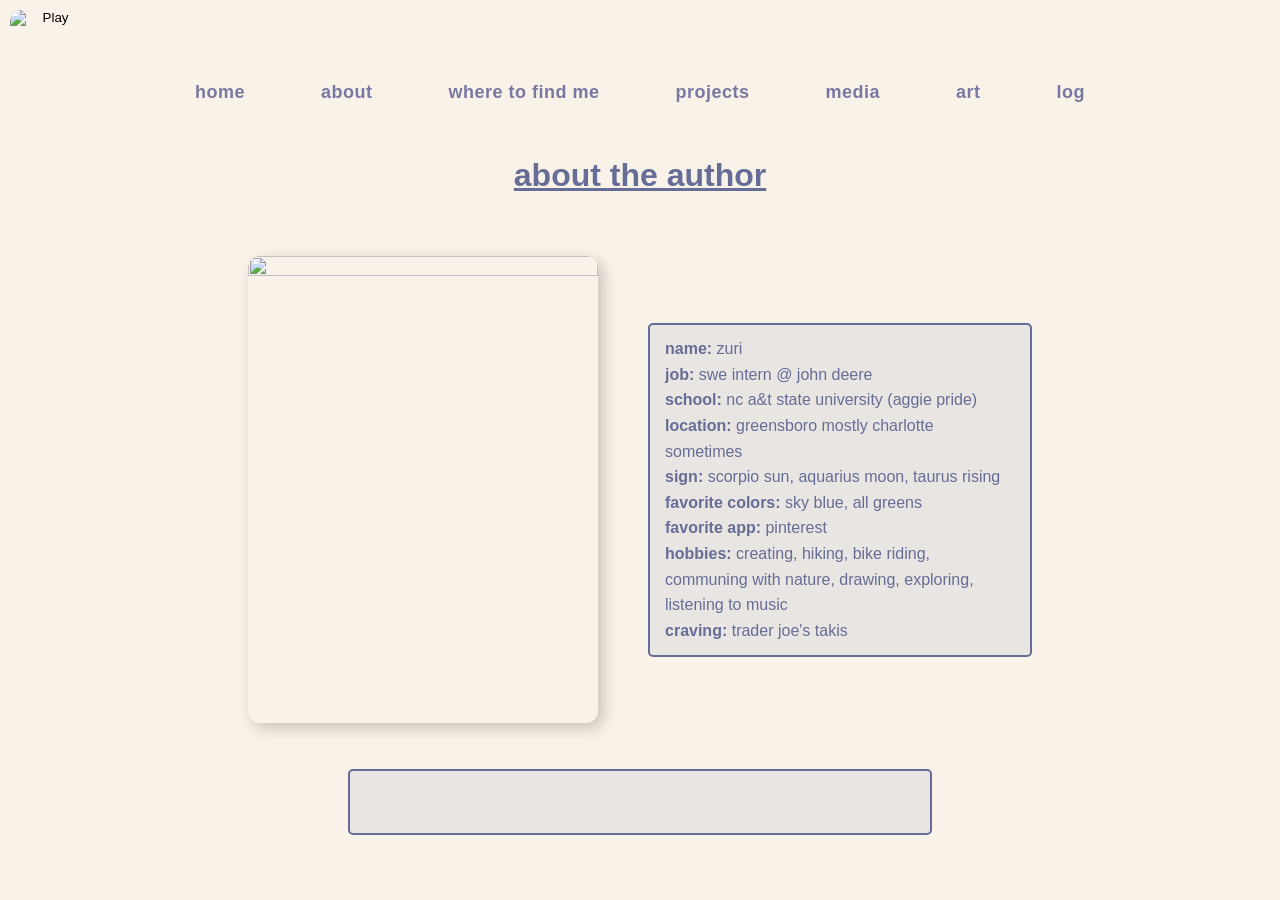
==== about.html @ 428c48ad "log 9.15.26" ====
<!DOCTYPE html>
<html lang="en-US">
<head>
    <meta charset="UTF-8">
    <meta name="viewport" content="width=device-width, initial-scale=1.0">
    <meta name="view-transition" content="same-origin">
    <link rel="stylesheet" href="styles.css">
    <link rel="icon" type="image/png" href="assets/favicon.ico">
    <link rel="stylesheet" href="mediaqueries.css">
</head>
    <header>
        <title>
            about
        </title>
        <nav id="desktop-nav">
            <ul class="nav-links">
                <li><a href="index.html">home</a></li>
                <li><a href="about.html">about</a></li>
                <li><a href="contact.html">where to find me</a></li>
                <li><a href="projects.html">projects</a></li>
                <li><a href="media.html">media</a></li>
                <li><a href="art.html">art</a></li>
                <li><a href="log.html">log</a></li>
            </ul>
        </nav> 
        <nav id="hamburger-nav">
            <div class="hamburger-menu">
                <div class="hamburger-icon" onclick="toggleMenu()">
                    <span></span>
                    <span></span>
                    <span></span>
                </div>
                <div class="menu-links">
                    <ul>
                        <li><a href="index.html" onclick="toggleMenu()">home</a></li>
                        <li><a href="contact.html" onclick="toggleMenu()">contact</a></li>
                        <li><a href="projects.html" onclick="toggleMenu()">projects</a></li>
                        <li><a href="media.html" onclick="toggleMenu()">media</a></li>
                        <li><a href="art.html" onclick="toggleMenu()">art</a></li>
                        <li><a href="log.html" onclick="toggleMenu()">log</a></li>
                    </ul>
                </div>
            </div>
        </nav>
    </header>   
    <body>

        <div> 
            <style>
            h1 {
                border-radius: 12px;
                text-align: center;
                width: 450px;
                height: 65px;
                margin: auto;
                text-decoration: underline;
                }
            </style>
            <div class="music-player">
                <audio id="music" autoplay muted loop>
                    <source src="assets/songs/undercontrol.flac" type = "audio/flac">
                </audio>
                <button id="play-pause" onclick="toggleMusic()">
                    <img can-move id="play-icon" src="assets/voldown.png" alt="Play">
                </button>
            </div>
            <br>
            <h1> about the author </h1>
            <div class="parent">
                    <p> 
                        <img src="assets/self.JPG" width="1440" height="1920" alt="" class="img-style"> 
                    </p>
                <div class="favorites-paragraph">
                    <p>
                    <strong>name:</strong> zuri
                    <br>
                    <strong>job:</strong> swe intern @ john deere
                    <br>
                    <strong>school:</strong> nc a&t state university (aggie pride)
                    <br>
                    <strong>location:</strong> greensboro mostly charlotte sometimes
                    <br>
                    <strong>sign:</strong> scorpio sun, aquarius moon, taurus rising
                    <br>
                    <strong>favorite colors:</strong> sky blue, all greens
                    <br>
                    <strong>favorite app:</strong> pinterest
                    <br>
                    <strong>hobbies:</strong> creating, hiking, bike riding, communing with nature, drawing, exploring, listening to music
                    <br>
                    <strong>craving:</strong> trader joe's takis
                    </p>  
                </div>
            </div>
            <div class="about-paragraph">
                <p>
                    <strong>hey im zuri!</strong> this is my website or portfolio whatever you want to call it. i've always been a creative at heart, and 
                    this is a great way to bridge the gap between my hobbies and also to explore coding as an art form. there's a little bit of 
                    everything here, but of course new features/things are always being added so it will grow as i do. 
                    this site is supposed to serve as a hub for all of my projects, coding and otherwise. enjoy!
                </p>
            </div>
        </div>    
        <script src="script.js"></script>
        <script type="module">
            import { playhtml } from "https://unpkg.com/playhtml";
            playhtml.init();
        </script>
        <script>
            const text = document.querySelector('.about-paragraph p')
            const fullText = text.textContent
            text.textContent = ''

            let i = 0
            const type = () => {
            if (i < fullText.length) {
                text.textContent += fullText[i]
                i++
                setTimeout(type, 30 + Math.random() * 60)
            }
            }
            type()
        </script>
    </body>
</html>
---- styles.css ----
/*general styling*/
/*
h1 {
    border: 3px solid  #307848;
    border-radius: 12px;
    text-align: center;
    width: 450px;
    height: 65px;
    margin: auto;
    background-image: linear-gradient(#307848, #6bbd6f);
}
*/

h2{
    font-size: 24px;
    text-align:center;
    color:#666D96;

}

h3{
    font-size: 20px;
    text-align:center;
    color:#666D96;

}

h4{
    font-size: 16px;
    text-align:center;
    color:#666D96;

}

body {
    font-family:'Segoe UI', Tahoma, Verdana, sans-serif ;
    font-size: 16px;
    line-height: 1.6;
    margin: 40px;
    padding: 20px;
    background-color:#F9F2E8;
    color: #666D96;
    text-align: center;
    list-style: circle;
    
}


strong{
    font-family:sans-serif;
    text-align: center;
    font-size: 16px;
    color:#666D96;
}

small{
    font-style: italic;
}


/*socials for contact page*/
 p a{
    display:block; 
    text-decoration:double;
    color:#666D96;
    font-weight: bold;
    padding: 5px;
    transition: color 0.3s ease;
    border-radius: 5px;
    margin: 5px;
    align-items: center;
    gap: 8px;
    font-size: 35px;

}

p a:hover{
    color: #3d4367;

}



/*nav bar*/
nav{
    display: flex;
    padding: 10px 0;
    text-align: center;
    position: sticky;
    justify-content: center;
    
    
}


nav ul{
    list-style: none;
    margin: 0;
    padding: 0;
    display: flex;
    flex-wrap: wrap;
    
}

nav ul li{
    display: inline;
    text-decoration: dotted;
    padding: 0 10px;
    letter-spacing: 0.5px;
    font-size: 20px;
    font-weight: 600;
    
}


nav ul li a{
    color: #7878A2;
    text-decoration: none;
    font-size: 18px;
    padding:8px 12px;
    transition: 0.3s;
    display: inline-block;
}

nav ul li a:hover{
    text-decoration: underline;
    color: #3d4367;
    border-radius: 12px;
}

/*misellanious*/ 


section {
    padding:20px;
    text-align: center;

}

img {
    width: 35%;
    height: 25%;
    border-radius: 12px;
    max-width: 500px;
    object-fit:cover;
    
    
}

iframe{
    width: 50%;
    height: 500px;
    border-radius: 12px;
    margin: 0px;
    box-shadow: 5px 5px 15px rgba(0, 0, 0, 0.2);
}

hr{
    border-style: solid;
    color: #666D96;
}

.nav-divider {
  width: 100%;
  height: 12px;
  margin: 1rem 0;
  opacity: 0.6;
}


/*classes*/

/*image style for about page*/
.img-style {
    width: 350px; /* Adjust based on actual image size */
    height: auto; /* Maintains aspect ratio */
    border-radius: 12px;
    box-shadow: 5px 5px 15px rgba(0, 0, 0, 0.2);
    object-fit: cover;

   
}



/*about me page*/
.favorites-paragraph{

    background-color: #E8E5E2;
    border: 2px solid #666D96;
    text-align: left;
    padding: 15px;
    border-radius: 5px;
    width: 350px; /* Make both sections the same width */
    height: 300px; /* Adjusts height dynamically */
    font-size: 16px;
    display: flex;
    flex-direction: column;
    justify-content: center;


}

.about-paragraph{
    width: 550px;
    height: auto;
    font-size: 16px;
    background-color: #E8E5E2;
    border: 2px solid #666D96;
    text-align: center;
    padding: 15px;
    border-radius: 5px;
    justify-content: center;
    margin: 0 auto;
    display: flex;


}

.parent{
    display: flex;
    justify-content: center;
    align-items: center; /* Centers items vertically */
    gap: 50px;
    flex-wrap: wrap; /* Ensures it adapts on smaller screens */
    margin: 25px 30px 30px 30px; 
    
}



.reg-paragraph{
    text-align: left;
    font-size: 12;
    font-weight:lighter;
    display:list-item;
}

.name-img{
    width: 35%;
    height: 25%;
    border-radius: 12px;
    max-width: 500px;
    object-fit: cover;
}

.name-img:hover{
    transform: scale(1.2);
    transition: 0.5s ease-in-out;

}


/*box at the top class*/
.myDiv {
    background-image: linear-gradient(#7f7068, #B6AD90);    
    text-align: center;
    font-size: 30px;
    padding:12px 12px;
    border-radius: 10px;
    /*display:list-item;*/
  }

.home-grid{
    display: grid;
    grid-template-columns: repeat(6, 1fr)                                                                                                                                                                                                                                                                                                                                                                                                                                                                             ;
    gap: 8px;
    padding: 10px;
}

.home-img{
    width: 50%;
    height: auto;
    align-items: center;
}

.home-img:hover{
    transform: scale(1.2);
    transition: 0.3s ease-in-out;
}


.welcome-img{
    width: 150%;
    height: auto;
}


.contact-wrapper {
    display: flex;
    flex-direction: row;
    justify-content: center;
    align-items: flex-start;
    gap: 50px;
    margin: 35px auto;
    max-width: 600px;
    width: fit-content;
}

.contact-container {
    width: 250px;
    height: auto;
    margin: 0;                          /* was 35px auto */
    padding: 20px;
    background: #E8E5E2;
    border-radius: 15px;
    box-shadow: 7px 7px 25px rgba(0, 0, 0, 0.1);
}

.form-container {
    width: 250px;
    padding: 20px;
    background: #E8E5E2;
    border-radius: 15px;
    box-shadow: 7px 7px 25px rgba(0, 0, 0, 0.1);
}

.form-container form {
    display: flex;
    flex-direction: column;
    gap: 10px;
}

.form-container input,
.form-container textarea {
    color: #7878A2;
    width: 100%;
    padding: 8px 10px;
    border: none;
    border-radius: 8px;
    background: #f5f3f1;
    font-family: inherit;
    font-size: 0.85rem;
    box-sizing: border-box;
    outline: none;
}

.form-container button {
    align-self: center;
    padding: 3px 10px;
    color: #3d4367;
    border: none;
    background-color:#E8E5E2;
    font-family: inherit;
    font-size: 1 rem;
    cursor: pointer;
    box-shadow: none;
}

.form-container button:hover {
    text-decoration: underline;
}

/* burger menu */

#hamburger-nav{
    display: none;

}

.hamburger-menu{
    position: fixed;
    display: inline-block;
    top: 20px;
    right: 20px;
    margin: auto;
    z-index: 1000;
    transform: translateZ(0);
    
    

}

.hamburger-icon{
    display: flex;
    justify-content: flex-end;
    flex-direction: column;
    justify-content: space-between;
    height: 24px;
    width: 30px;
    cursor: pointer;

    
}

.hamburger-icon span{
    width: 100%;
    height: 2px;
    background-color: #7878A2;
    transition: all 0.3 ease-in-out;
    
}

.menu-links{
    position: fixed;
    top: 100%;
    right: 0;
    background-color: #FAF2E9;
    width: fit-content;
    max-height: 0;
    overflow: hidden;
    transition: all 0.3s ease-in-out;

}

.menu-links a{
    display: block;
    padding: 10px;
    text-align: center;
    font-size: 1.5 rem;
    color: #7878A2;
    text-decoration: none;
    transition: all 0.3 ease-in-out;
    
}

.menu-links li{
    list-style: none;
}

.menu-links.open{
    max-height: 300px;
    

}

.hamburger-icon.open span:first-child{
    transform: rotate(45deg) translate(10px, 5px);
}

.hamburger-icon.open span:nth-child(2){
    opacity: 0;
}
.hamburger-icon.open span:last-child{
    transform: rotate(-45deg) translate(10px, -5px);
}


.hamburger-icon span:first-child{
    transform: none;
}
.hamburger-icon span:first-child{
    opacity: 1;
}
.hamburger-icon span:first-child{
    transform: none;
}

.nav-links{
    display: flex;
    gap: 2rem;
    list-style: none;
    font-size: 1.5rem;
}

/*project page*/


.filter-bar {
    display: flex;
    gap: 8px;
    margin-bottom: 1.5rem;
    flex-wrap: wrap;
    justify-content: center;
}

.filter-btn {
    font-family: 'DM Mono', monospace;
    font-size: 12px;
    padding: 5px 14px;
    border-radius: 20px;
    border: 0.5px solid #b0adc8;
    background: transparent;
    color: #6b6894;
    cursor: pointer;
    transition: all 0.2s;
    letter-spacing: 0.03em;
    width: 75px;
    height: 40px;
}
.filter-btn:hover {
    background: #e8e4f5;
    color: #3d3a6b;
}
.filter-btn.active {
    background: #4a4478;
    color: #e8e4f8;
    border-color: #4a4478;
}
 
.cards-grid {
    display: grid;
    grid-template-columns: repeat(auto-fill, minmax(240px, 1fr));
    gap: 16px;
}
 
.card-wrap {
    perspective: 900px;
    height: 220px;
}

.card-wrap.hidden {
    display: none;
}
 
.card-inner {
    width: 100%;
    height: 100%;
    position: relative;
    transform-style: preserve-3d;
    transition: transform 0.5s cubic-bezier(0.4, 0, 0.2, 1);
    cursor: pointer;
}
.card-wrap:hover .card-inner {
    transform: rotateY(180deg);
}
 
.card-face {
    position: absolute;
    width: 100%;
    height: 100%;
    backface-visibility: hidden;
    border-radius: 12px;
    border: 0.5px solid #FAF2E9;
    background: #E8E5E2;
    padding: 1.25rem;
    box-sizing: border-box;
    display: flex;
    flex-direction: column;
 
      /* =============================================
         BACKGROUND IMAGE — edit per card
         Replace 'none' with url('your-image.jpg')
         The overlay keeps text readable.
         ============================================= */
    background-image: none;
    background-size: cover;
    background-position: center;
}

    /* Semi-transparent overlay so text stays readable over images.
       Increase the alpha (last value) to darken more, e.g. rgba(245,243,235,0.88) */
.card-face::before {
    content: '';
    position: absolute;
    inset: 0;
    border-radius: 12px;
    background: rgba(245, 243, 235, 0.82);
    z-index: 0;
}

 /* Push all card content above the overlay */
.card-face > * {
    position: relative;
    z-index: 1;
}
    
 
.card-back {
    transform: rotateY(180deg);
}
 
.card-tag {
    font-family: 'DM Mono', monospace;
    font-size: 11px;
    letter-spacing: 0.06em;
    color: #7878A2;
    text-transform: lowercase;
    margin-bottom: auto;
}
 
.card-name {
    font-size: 20px;
    font-weight: 600;
    color: #666D96;
    margin: 0 0 6px;
    line-height: 1.2;
}
 
.card-stack {
    font-family: 'DM Mono', monospace;
    font-size: 11px;
    color: #7878A2;
    letter-spacing: 0.04em;
}
 
.card-desc {
    font-size: 13px;
    color: #7878A2;
    line-height: 1.6;
    flex: 1;
    margin: 0 0 1rem;
}
 
.github-link {
    display: inline-flex;
    align-items: center;
    gap: 6px;
    font-family: 'DM Mono', monospace;
    font-size: 11px;
    letter-spacing: 0.04em;
    color: #7878A2;
    text-decoration: none;
    border: 0.5px solid #666D96;
    border-radius: 6px;
    padding: 6px 12px;
    width: fit-content;
    transition: background 0.35s;

    
}
.github-link:hover {
    background: #ede9f9;
}
 
.hint {
    font-family: 'DM Mono', monospace;
    font-size: 11px;
    color: #7878A2;
    text-align: right;
    margin-bottom: 0.75rem;
    letter-spacing: 0.03em;
}

.project-paragraph{
    border: 5px outset #8A8C6F; 
    text-align: left;
    padding:10px 10px;
    margin-right: 30px;
    border-radius: 5px;
    width: 50%;
    float: left;
}


.project-grid{
    display:grid;
    grid-template-columns: repeat(2, 1fr);
    gap: 20px;
    margin: 20px;
}

@media (max-width:  768px){
    .project-grid{
        grid-template-columns: 1fr;
    }
}

.project-card{
    border: 2px solid #8A8C6F;
    background: #B6AD90;
    padding: 20px;
    border-radius: 12px;
    text-align:left;
}

.caption{
    color:#7878A2;
    font-weight:lighter;
    padding: 5px;
    text-align: center;
    gap: 8px;
    font-size: 15px;
}

.link a{
    color:#666D96;
    font-weight: bold;
    transition: color 0.2s ease;
    font-size: 15px;
    text-align: center;
    text-decoration: none;


}

.link a:hover{
    color:#3d4367;
    font-weight: bold;
    border-radius: 10px;
    text-decoration: underline;
}


/*animations*/

@keyframes fadeIn {
    from{
        opacity: 0;
    }
    to {
        opacity: 1;
    }
    
}

.fade-in{
    animation:fadeIn 1s ease-in-out;

}

.containerforproj{
    margin-top: 20px;
}

.log-container{
    display: flex;
    width: 700px;
    height: 500px;
    border-radius: 7px;
    box-shadow: 5px 5px 20px rgba(0, 0, 0, 0.2);
    position: relative;
    background-color: #E8E5E2;
    border:#666D96 solid 2px;
    margin: auto;
    
}

.log-content {
    flex: 1;
    padding: 10px;
    overflow-x: hidden;
    overflow-y: auto;
    color: #666D96;
    font-size: 16px;
}



    .log-content p {
        color:  #666D96;
        font-weight:600;
        font-size: 16px;
        line-height: 20px;
        letter-spacing: 0.4px;
        font-family:monospace;
        text-align: left;
        
        

    }

::-webkit-scrollbar{
    width: 10px;
    background-color: #7878A2;
}

::-webkit-scrollbar-thumb{
    background-color: #666D96;
    border-radius: 10px;
}

.img-style2{
    width: 100%; /* Adjust based on actual image size */
    height: auto; /* Maintains aspect ratio */
    border-radius: 12px;
    margin: auto;
    align-items: center;
}

media-card{
    text-align: left;
    align-items: center;
    display: flex;
    gap: 10px;
}

.title-row{
    display: flex;
    align-items: center;
    gap: 10px;
}

svg:hover{
    transform: scale(1.2);
    transition-duration: 0.3s;
    
}



/*buttons
button{
    background-color: #FAF2E9;
    margin-top: 10px;
    width: 150px;
    height: 75px;
    color: #666D96;
    font-family:'Segoe UI', Tahoma, Verdana, sans-serif;
    text-align: center;
    border-radius: 17px;
    box-shadow: 5px 5px 15px rgba(0, 0, 0, 0.2);
    border:#FAF2E9;
    cursor: pointer;
    padding: 12px 20px;
}

button:hover{
    background-color: #E8E5E2;
    border-radius: 12px;

}
*/
@view-transition{
    navigation: auto;
}

.music-player{
    position: fixed;
    left: 10px;
    top: 10px;
    width: 10px;
    height: 10px;
    border: none;
    background: rgba(255, 255, 255, 0);


}

#play-pause img {
    border: none;
    cursor: pointer;
    width: 75px;
    height: 75px;
    display: block;
    padding: 0;

}

#play-pause{
    background:none;
    border: none;
    padding: 0;
    margin: 0;
    cursor: pointer;
    display: block;
}

.masonry {
    /* Required styles */
    display: grid;
    overflow: hidden;
    gap: 10px; /* optional, but looks better */
    grid-template-columns: repeat(auto-fill, minmax(200px, 1fr));

}

.frame {
    /* Required styles */
    position: relative; /* make frame position relative */
    aspect-ratio: var(--width) / var(--height);

    & img {
        width: 100%;
        height: 100%;
        object-fit: cover;
        display: block;
    }
}

.media-sibling{
    display:flex;
    flex-direction: column; 
    gap: 20px;
}

.media-parent{
    padding: 10px;
    margin: auto;
    display: flex;
    flex-direction: row;
    justify-content: center;
    gap: 30px;
}
---- mediaqueries.css ----
@media screen and (max-width: 1200px){
    #desktop-nav{
        display: none;

    }

    #hamburger-nav{
        display: flex;

    }
}

.contact-wrapper{
    flex-direction: row;
    align-items: center;
}
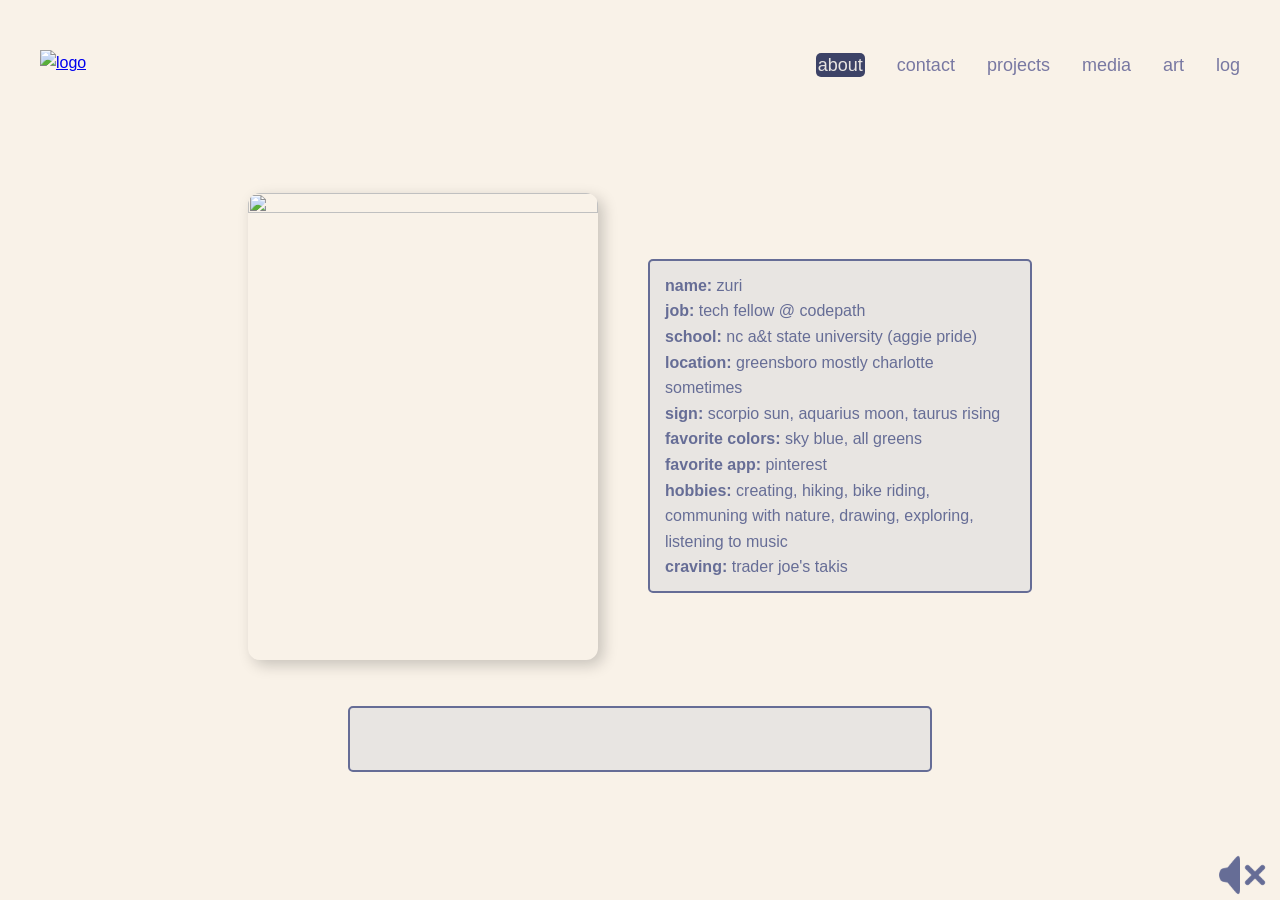
==== commit c3d5dcd6: "log 9.15.2026" ====
--- a/about.html
+++ b/about.html
@@ -8,15 +8,17 @@
     <link rel="icon" type="image/png" href="assets/favicon.ico">
     <link rel="stylesheet" href="mediaqueries.css">
 </head>
-    <header>
+    <header class="bignav">
         <title>
             about
         </title>
-        <nav id="desktop-nav">
+        <a href="index.html">
+            <img href="index.html" src="assets/myname.png" alt="logo" class="logo">
+        </a>
+        <nav>
             <ul class="nav-links">
-                <li><a href="index.html">home</a></li>
-                <li><a href="about.html">about</a></li>
-                <li><a href="contact.html">where to find me</a></li>
+                <li><a href="about.html" class="active">about</a></li>
+                <li><a href="contact.html">contact</a></li>
                 <li><a href="projects.html">projects</a></li>
                 <li><a href="media.html">media</a></li>
                 <li><a href="art.html">art</a></li>
@@ -32,7 +34,6 @@
                 </div>
                 <div class="menu-links">
                     <ul>
-                        <li><a href="index.html" onclick="toggleMenu()">home</a></li>
                         <li><a href="contact.html" onclick="toggleMenu()">contact</a></li>
                         <li><a href="projects.html" onclick="toggleMenu()">projects</a></li>
                         <li><a href="media.html" onclick="toggleMenu()">media</a></li>
@@ -44,7 +45,6 @@
         </nav>
     </header>   
     <body>
-
         <div> 
             <style>
             h1 {
@@ -65,7 +65,6 @@
                 </button>
             </div>
             <br>
-            <h1> about the author </h1>
             <div class="parent">
                     <p> 
                         <img src="assets/self.JPG" width="1440" height="1920" alt="" class="img-style"> 
@@ -74,7 +73,7 @@
                     <p>
                     <strong>name:</strong> zuri
                     <br>
-                    <strong>job:</strong> swe intern @ john deere
+                    <strong>job:</strong> tech fellow @ codepath
                     <br>
                     <strong>school:</strong> nc a&t state university (aggie pride)
                     <br>
@@ -102,10 +101,6 @@
             </div>
         </div>    
         <script src="script.js"></script>
-        <script type="module">
-            import { playhtml } from "https://unpkg.com/playhtml";
-            playhtml.init();
-        </script>
         <script>
             const text = document.querySelector('.about-paragraph p')
             const fullText = text.textContent
--- a/styles.css
+++ b/styles.css
@@ -37,8 +37,8 @@
     font-family:'Segoe UI', Tahoma, Verdana, sans-serif ;
     font-size: 16px;
     line-height: 1.6;
-    margin: 40px;
-    padding: 20px;
+    margin: 0px;
+    padding: 0px;
     background-color:#F9F2E8;
     color: #666D96;
     text-align: center;
@@ -83,51 +83,62 @@
 
 
 /*nav bar*/
-nav{
-    display: flex;
-    padding: 10px 0;
-    text-align: center;
-    position: sticky;
-    justify-content: center;
-    
-    
-}
-
-
-nav ul{
+
+.logo{
+    width: 100px;
+    height:auto;
+    object-fit: contain;
+    border-radius: 0;
+    box-shadow: none;
+    transition:  0.3s ease;
+}
+
+.logo:hover{
+    transform: scale(1.5);
+
+}
+
+
+
+
+.bignav{
+    top: 100%;
+    display: flex;
+    justify-content: space-between;
+    align-items: center;
+    gap: 20px;
+    padding: 20px 40px;
+    box-sizing: border-box;
+    position: static;
+    top: 0;
+    z-index: 1000;
+    font-weight: 400;
+    
+}
+
+
+
+ul li a{
     list-style: none;
-    margin: 0;
-    padding: 0;
-    display: flex;
-    flex-wrap: wrap;
-    
-}
-
-nav ul li{
-    display: inline;
-    text-decoration: dotted;
-    padding: 0 10px;
-    letter-spacing: 0.5px;
-    font-size: 20px;
-    font-weight: 600;
-    
-}
-
-
-nav ul li a{
     color: #7878A2;
     text-decoration: none;
     font-size: 18px;
-    padding:8px 12px;
     transition: 0.3s;
-    display: inline-block;
-}
-
-nav ul li a:hover{
+    display: inline;
+}
+
+ul li a:hover{
     text-decoration: underline;
     color: #3d4367;
-    border-radius: 12px;
-}
+}
+
+ul li a.active{
+    background-color: #3d4367;          
+    border-radius: 5px;     
+    padding: 2px;
+    color: #E8E5E2;
+}
+
 
 /*misellanious*/ 
 
@@ -161,12 +172,6 @@
     color: #666D96;
 }
 
-.nav-divider {
-  width: 100%;
-  height: 12px;
-  margin: 1rem 0;
-  opacity: 0.6;
-}
 
 
 /*classes*/
@@ -243,11 +248,12 @@
     border-radius: 12px;
     max-width: 500px;
     object-fit: cover;
+    transition: 0.5s ease-in-out;
+
 }
 
 .name-img:hover{
     transform: scale(1.2);
-    transition: 0.5s ease-in-out;
 
 }
 
@@ -273,11 +279,13 @@
     width: 50%;
     height: auto;
     align-items: center;
+    transition: all 0.5s ease-in-out;
+
 }
 
 .home-img:hover{
     transform: scale(1.2);
-    transition: 0.3s ease-in-out;
+    transition: all 0.5s ease-in-out;
 }
 
 
@@ -396,7 +404,6 @@
     position: fixed;
     top: 100%;
     right: 0;
-    background-color: #FAF2E9;
     width: fit-content;
     max-height: 0;
     overflow: hidden;
@@ -493,6 +500,7 @@
     display: grid;
     grid-template-columns: repeat(auto-fill, minmax(240px, 1fr));
     gap: 16px;
+    padding: 10px;
 }
  
 .card-wrap {
@@ -606,7 +614,7 @@
     border-radius: 6px;
     padding: 6px 12px;
     width: fit-content;
-    transition: background 0.35s;
+    transition: 0.35s;
 
     
 }
@@ -621,6 +629,7 @@
     text-align: right;
     margin-bottom: 0.75rem;
     letter-spacing: 0.03em;
+    padding: 10px;
 }
 
 .project-paragraph{
@@ -642,10 +651,15 @@
 }
 
 @media (max-width:  768px){
+    nav{
+        display: none;
+    }
+
     .project-grid{
         grid-template-columns: 1fr;
     }
 }
+
 
 .project-card{
     border: 2px solid #8A8C6F;
@@ -666,7 +680,7 @@
 
 .link a{
     color:#666D96;
-    font-weight: bold;
+    font-weight: 300px;
     transition: color 0.2s ease;
     font-size: 15px;
     text-align: center;
@@ -676,10 +690,9 @@
 }
 
 .link a:hover{
-    color:#3d4367;
-    font-weight: bold;
     border-radius: 10px;
     text-decoration: underline;
+    filter: brightness(1.2);
 }
 
 
@@ -742,6 +755,7 @@
     }
 
 ::-webkit-scrollbar{
+    display: none;
     width: 10px;
     background-color: #7878A2;
 }
@@ -759,7 +773,7 @@
     align-items: center;
 }
 
-media-card{
+.media-card{
     text-align: left;
     align-items: center;
     display: flex;
@@ -772,9 +786,14 @@
     gap: 10px;
 }
 
+svg{
+    transition: 0.5s ease-in-out;
+
+}
+
 svg:hover{
     transform: scale(1.2);
-    transition-duration: 0.3s;
+    filter: brightness(1.2);
     
 }
 
@@ -802,18 +821,17 @@
 
 }
 */
-@view-transition{
-    navigation: auto;
-}
+
 
 .music-player{
     position: fixed;
-    left: 10px;
-    top: 10px;
-    width: 10px;
-    height: 10px;
+    right: 40px;
+    bottom: 25px;
+    width: 30px;
+    height: 30px;
     border: none;
     background: rgba(255, 255, 255, 0);
+    z-index: 1000;
 
 
 }
@@ -821,12 +839,19 @@
 #play-pause img {
     border: none;
     cursor: pointer;
-    width: 75px;
-    height: 75px;
+    width: 60px;
+    height: 60px;
     display: block;
     padding: 0;
-
-}
+    transition: transform 0.3s ease, filter 0.3s ease; 
+}
+
+#play-pause img:hover {
+    transform: scale(1.15); /* Scales the button up by 15% */
+    filter: brightness(1.2); /* Slightly brightens the icon/image on hover */
+}
+
+    
 
 #play-pause{
     background:none;
@@ -837,12 +862,15 @@
     display: block;
 }
 
+
+
 .masonry {
     /* Required styles */
     display: grid;
     overflow: hidden;
     gap: 10px; /* optional, but looks better */
     grid-template-columns: repeat(auto-fill, minmax(200px, 1fr));
+    padding: 10px;
 
 }
 
--- a/mediaqueries.css
+++ b/mediaqueries.css
@@ -1,5 +1,5 @@
 @media screen and (max-width: 1200px){
-    #desktop-nav{
+    #bignav{
         display: none;
 
     }
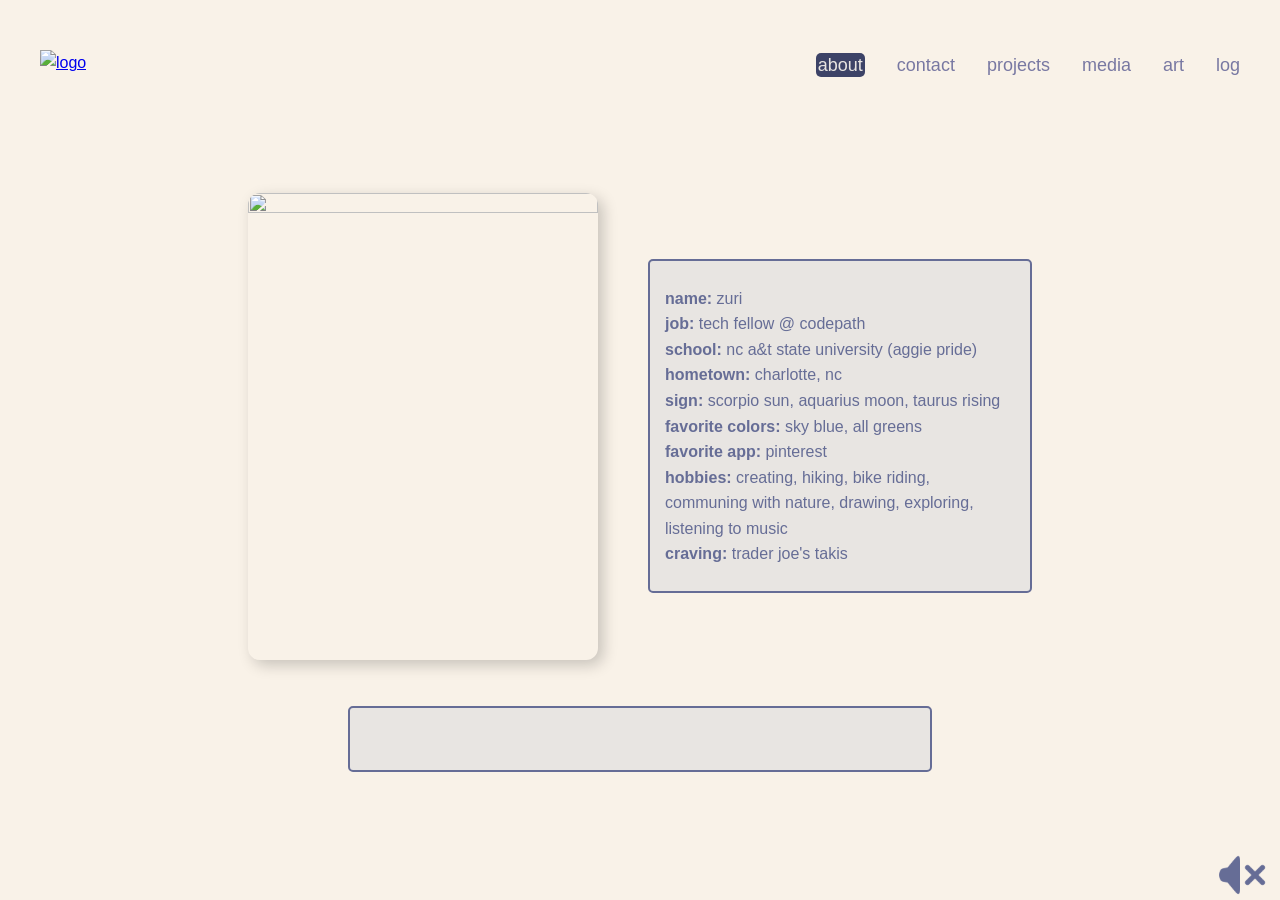
==== commit 0fa90a93: "teeny fixes" ====
--- a/about.html
+++ b/about.html
@@ -46,16 +46,6 @@
     </header>   
     <body>
         <div> 
-            <style>
-            h1 {
-                border-radius: 12px;
-                text-align: center;
-                width: 450px;
-                height: 65px;
-                margin: auto;
-                text-decoration: underline;
-                }
-            </style>
             <div class="music-player">
                 <audio id="music" autoplay muted loop>
                     <source src="assets/songs/undercontrol.flac" type = "audio/flac">
@@ -77,7 +67,7 @@
                     <br>
                     <strong>school:</strong> nc a&t state university (aggie pride)
                     <br>
-                    <strong>location:</strong> greensboro mostly charlotte sometimes
+                    <strong>hometown:</strong> charlotte, nc
                     <br>
                     <strong>sign:</strong> scorpio sun, aquarius moon, taurus rising
                     <br>
@@ -93,7 +83,7 @@
             </div>
             <div class="about-paragraph">
                 <p>
-                    <strong>hey im zuri!</strong> this is my website or portfolio whatever you want to call it. i've always been a creative at heart, and 
+                    hey im zuri! this is my website or portfolio whatever you want to call it. i've always been a creative at heart, and 
                     this is a great way to bridge the gap between my hobbies and also to explore coding as an art form. there's a little bit of 
                     everything here, but of course new features/things are always being added so it will grow as i do. 
                     this site is supposed to serve as a hub for all of my projects, coding and otherwise. enjoy!
--- a/styles.css
+++ b/styles.css
@@ -137,6 +137,7 @@
     border-radius: 5px;     
     padding: 2px;
     color: #E8E5E2;
+    text-decoration: none;
 }
 
 
